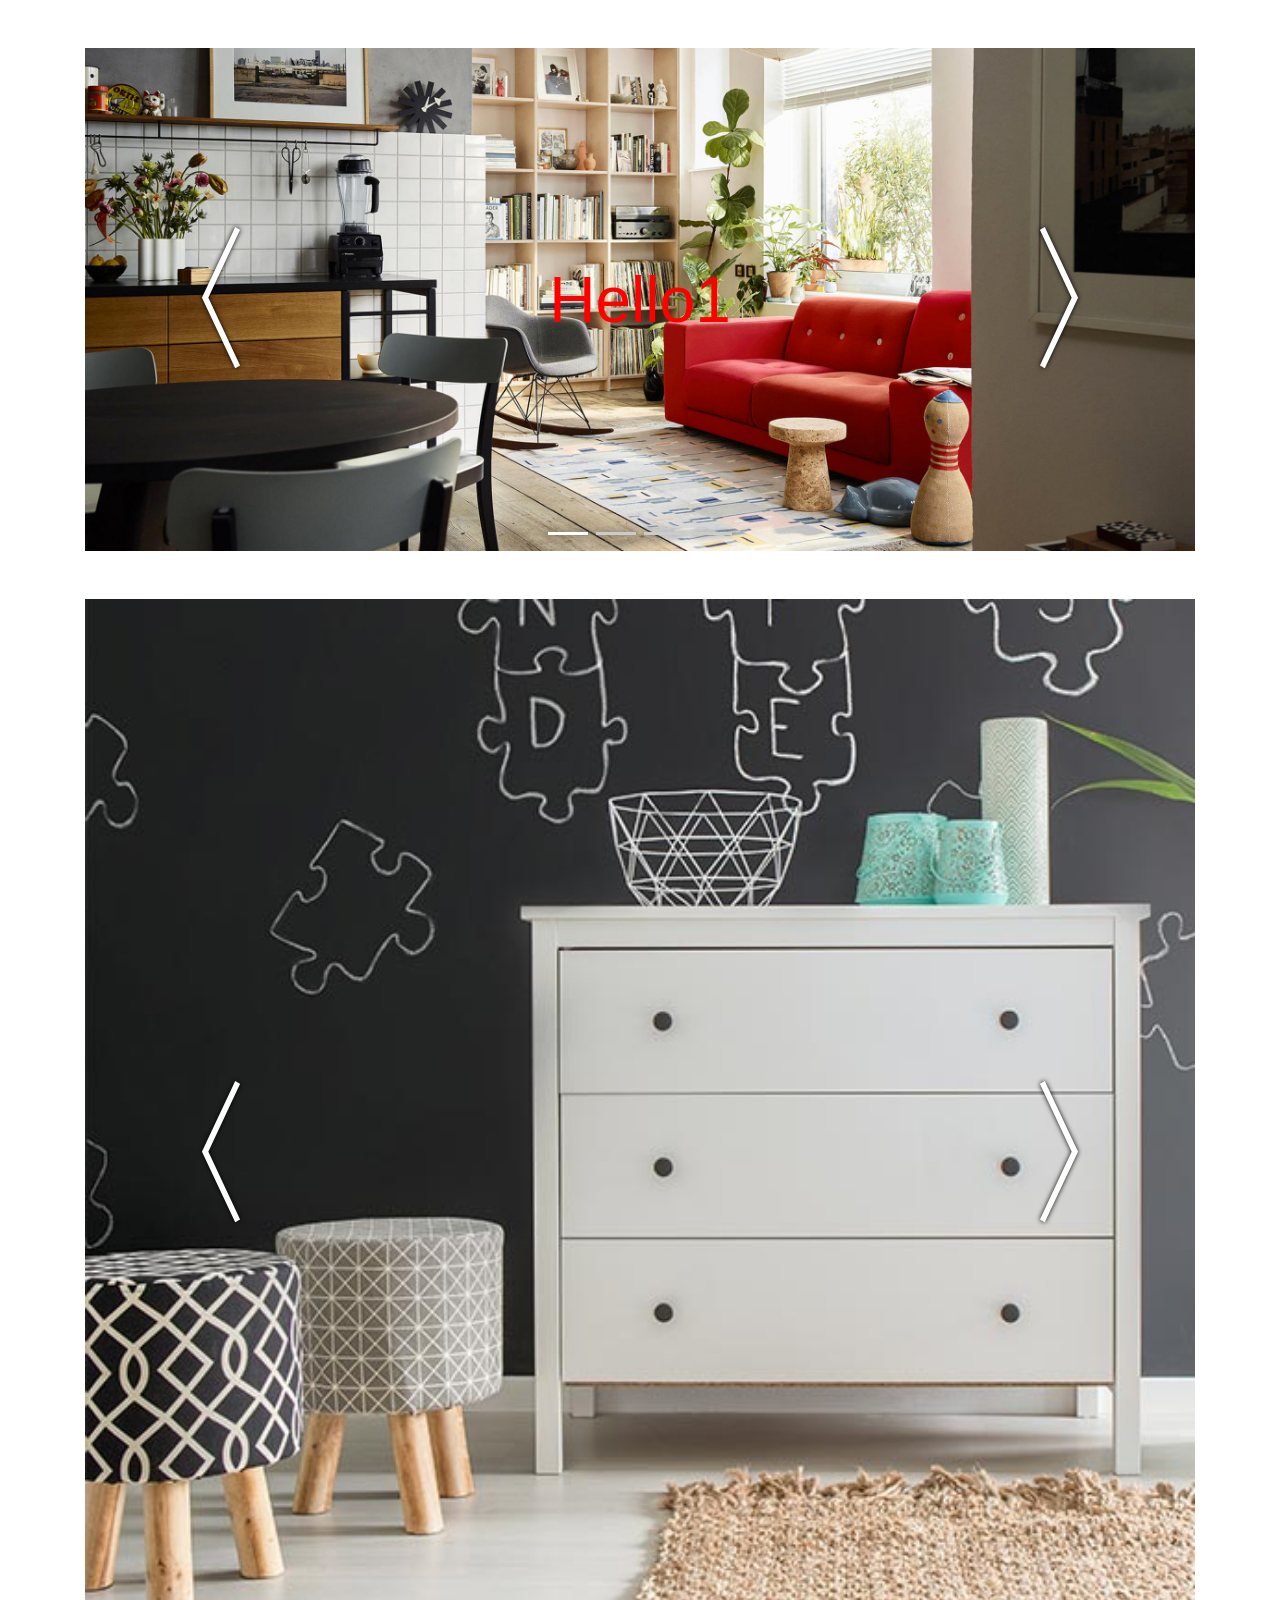
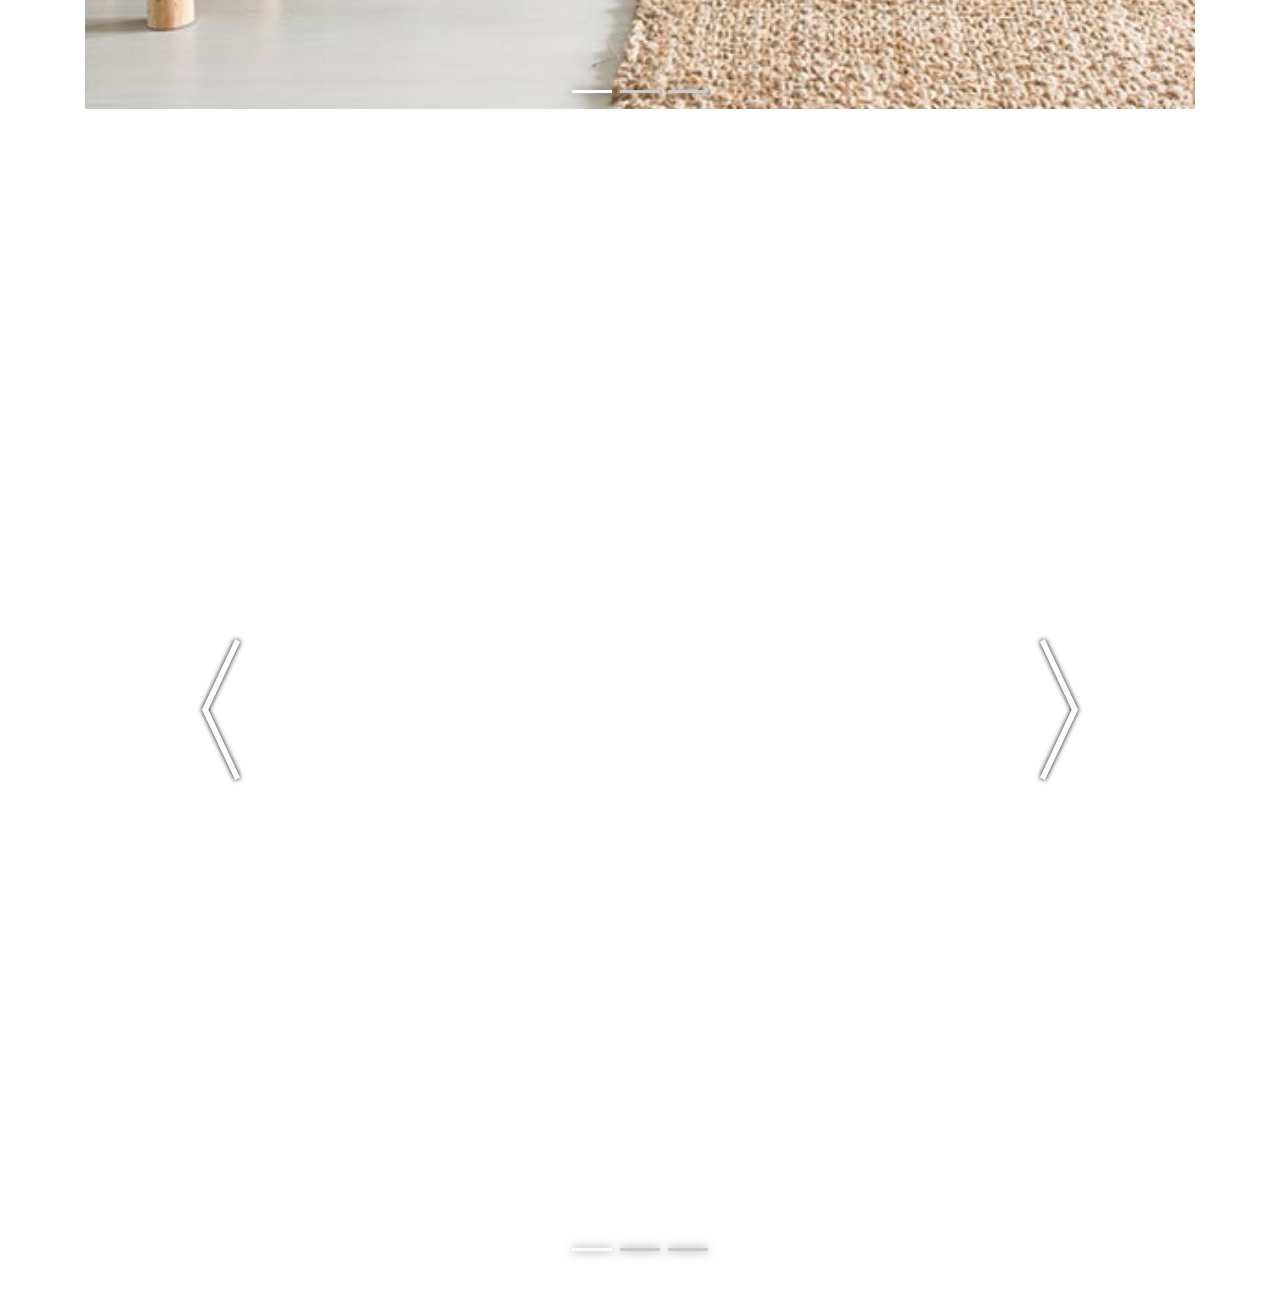
==== html/31.slide.html @ 0d290f29 "201012" ====
<!DOCTYPE html>
<html lang="ko">
<head>
	<meta charset="UTF-8">
	<meta name="viewport" content="width=device-width, initial-scale=1.0">
	<title>slide</title>
	<link rel="stylesheet" href="../css/bootstrap.min.css">
	<link rel="stylesheet" href="../css/slide.min.css">
	<link rel="stylesheet" href="../css/31.slide.css">
	<script src="../js/jquery-3.5.1.min.js"></script>
	<script src="../js/slide.min.js"></script>
</head>
<body>
	<div class="container">
		<div class="main-stage stage">

		</div>
		<div class="prd-stage stage">

		</div>
		<div class="prd-stage2 stage">

		</div>
	</div>

	<script src="../js/31.slide.js"></script>
</body>
</html>
---- css/slide.min.css ----
.custom-wrapper{width: 100%; position: absolute; top: 0; left: 0; }
.custom-wrapper .custom-img{width: 100%; position: relative;}

.custom-wrapper.custom-horizental{display: flex;}
.custom-wrapper.custom-horizental .custom-slide{flex: 100% 0 0; position: relative;}
.custom-wrapper.custom-vertical{display: flex; flex-direction: column;}
.custom-wrapper.custom-vertical .slide{flex:100% 0 0;}
.custom-wrapper.custom-fade .slide{position: absolute;}

.custom-slide > div {position: absolute; top: 0; left: 0; color: #fff; font-size: 2rem; width: 100%; height: 100%; display: flex; justify-content: center; align-items: center; user-select: none; z-index: 15;}

.btn-custom{position: absolute; font-size: 10rem; color: #fff; top: 50%; transform: translateY(-50%); z-index: 15; text-shadow: 0 0 5px #000; cursor: pointer;}

.btn-custom.custom-prev{left: 1rem;}
.btn-custom.custom-next{right: 1rem;}

.custom-pager-wrap{display: flex; justify-content: center; align-items: center; position: absolute; bottom: 1rem; transform: translateX(-50%); left: 50%; z-index: 15;}
.custom-pager-wrap .custom-pager{color: #fff; font-size: 1.5rem; box-shadow: 0 0 0.6rem rgba(0,0,0,0.5); width: 40px; height: 3px; background-color: #cbcbcb; margin: 0 4px; cursor: pointer; }
.custom-pager-wrap .custom-pager.active{background-color: #fff;}
.custom-pager-wrap .custom-pager::before{display: block; content: ""; width: 40px; height: 20px; transform:translateY(-10px);}
---- css/31.slide.css ----
.stage{margin: 3rem 0;}

.stage .custom-title {font-size: 4rem; color: red;}
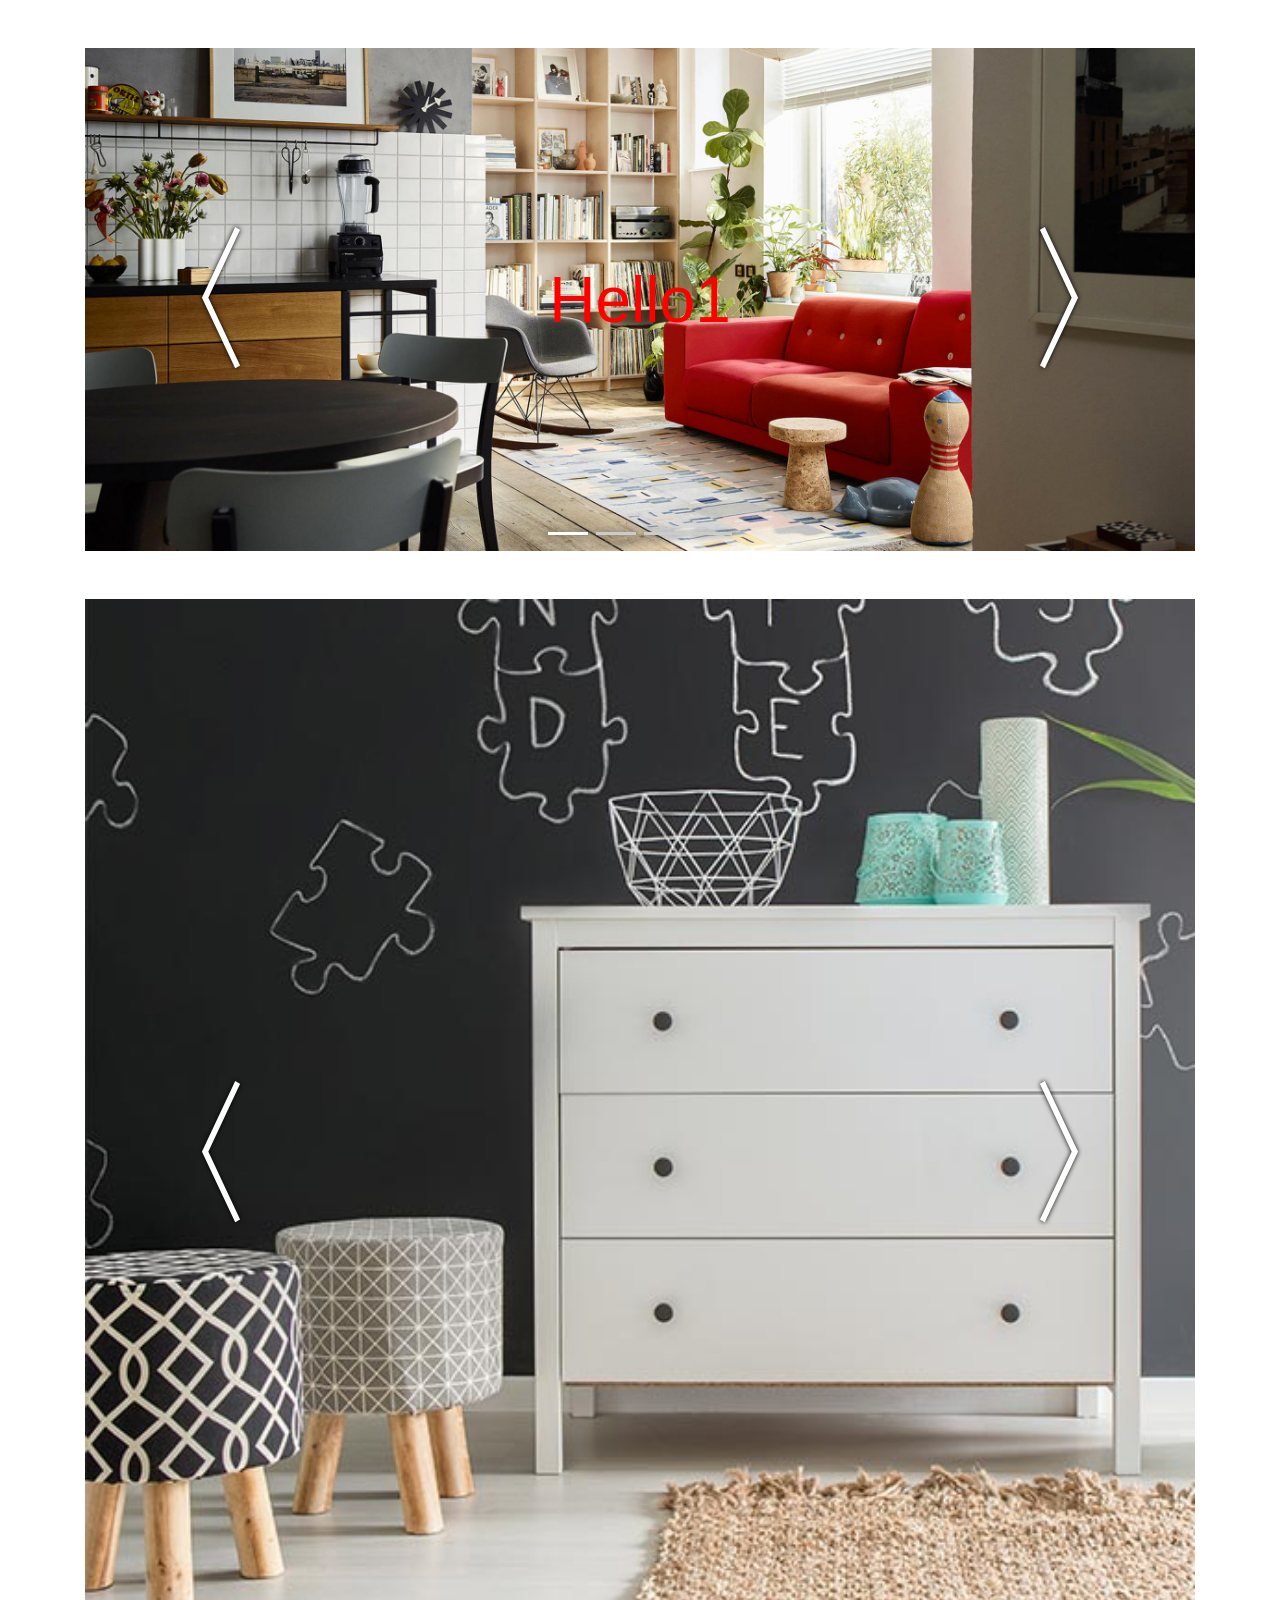
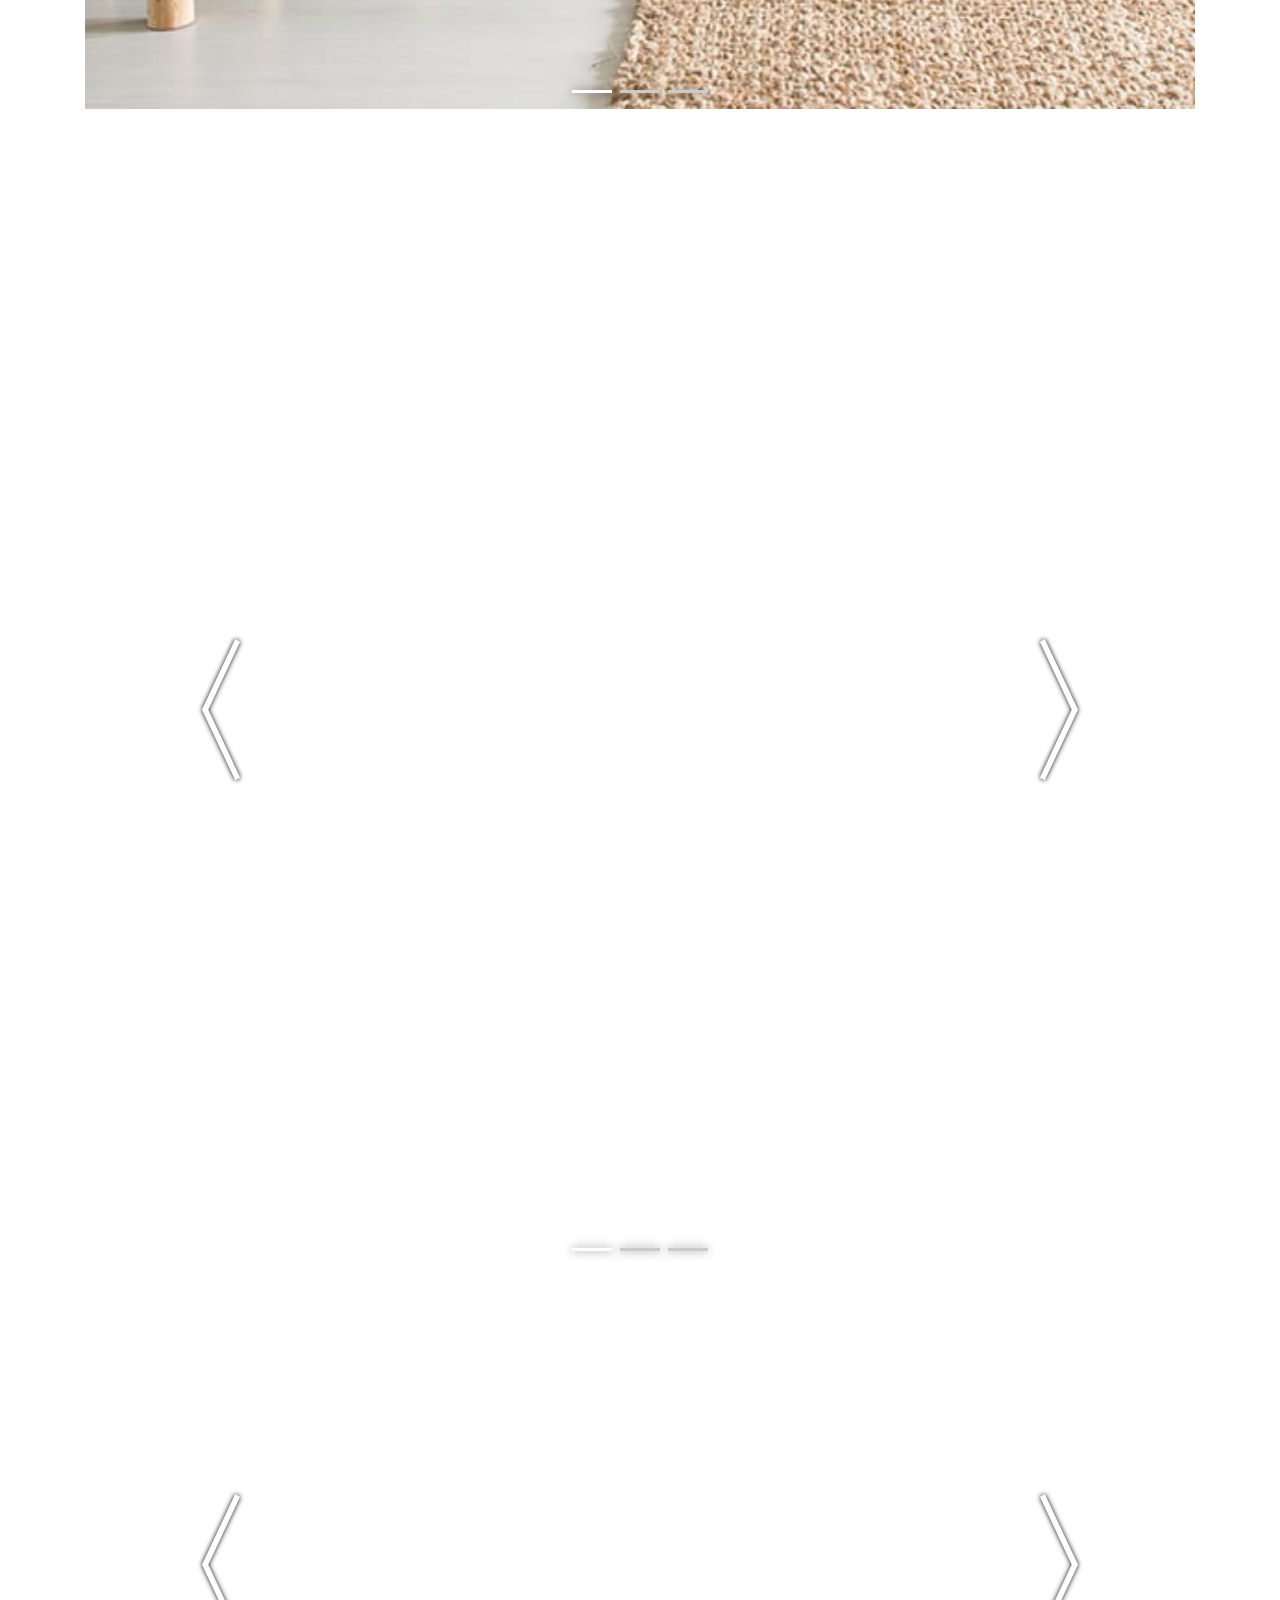
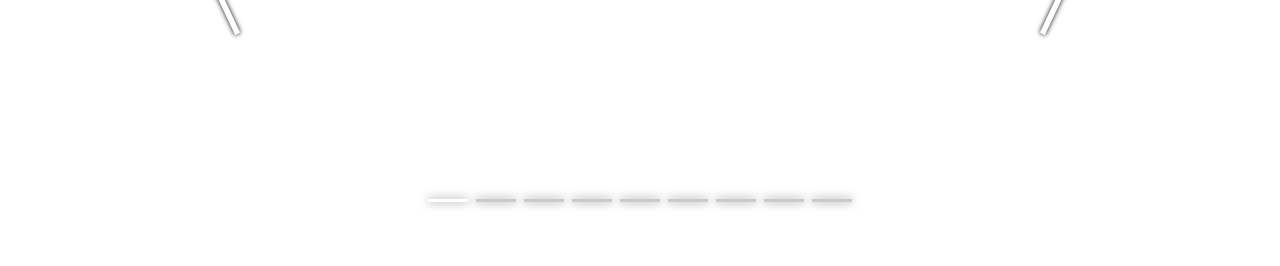
==== commit 62a17add: "201014" ====
--- a/html/31.slide.html
+++ b/html/31.slide.html
@@ -21,6 +21,9 @@
 		<div class="prd-stage2 stage">
 
 		</div>
+		<div class="step-stage stage">
+			
+		</div>
 	</div>
 
 	<script src="../js/31.slide.js"></script>
